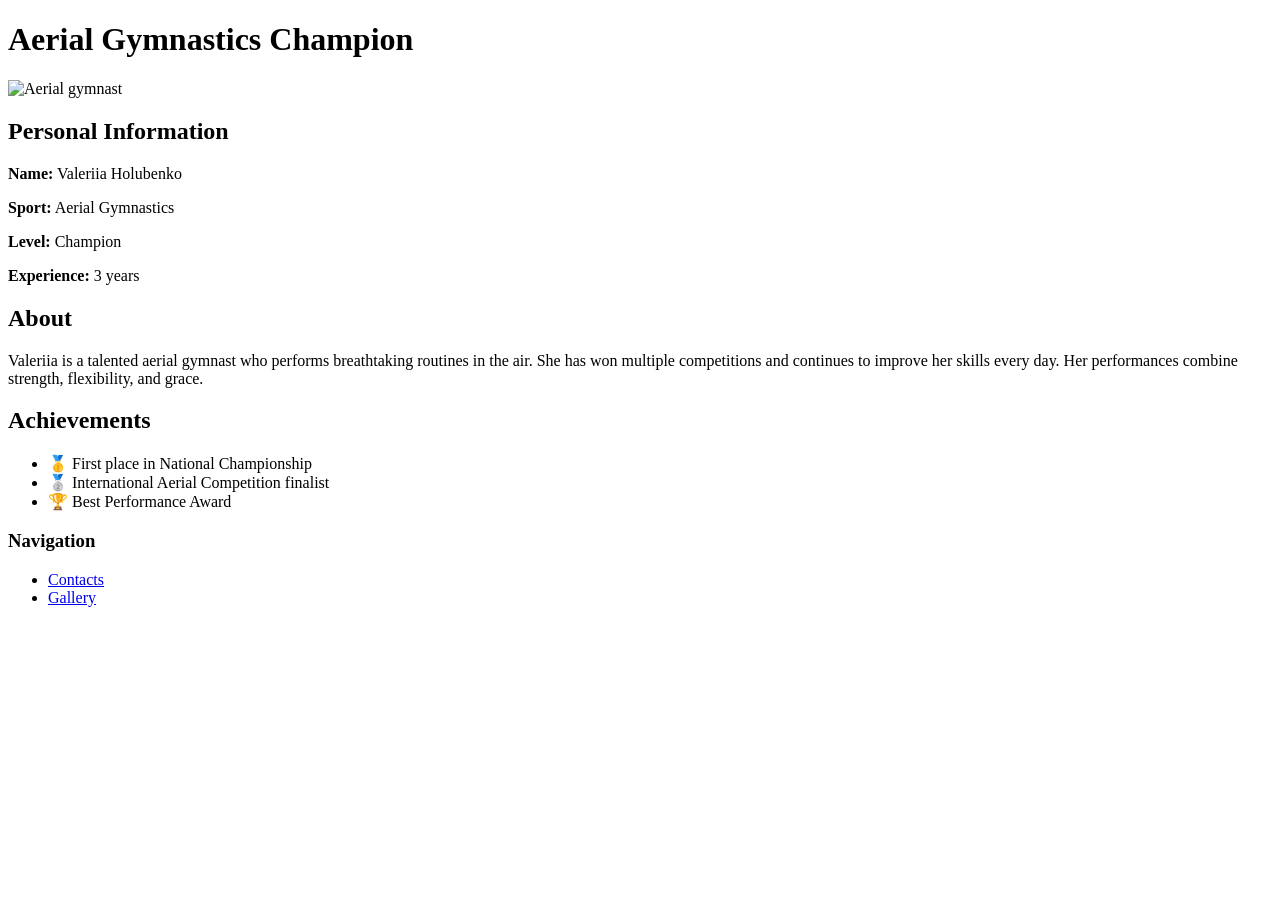
==== index.html @ 72f152f5 "Add HTML homework" ====
<!DOCTYPE html>
<html>
<head>
    <meta charset="UTF-8">
    <title>Aerial Gymnast Champion</title>
</head>
<body>

<h1>Aerial Gymnastics Champion</h1>

<img src="photo/myphoto.jpg" width="250" alt="Aerial gymnast">

<h2>Personal Information</h2>

<p><b>Name:</b> Valeriia Holubenko</p>
<p><b>Sport:</b> Aerial Gymnastics</p>
<p><b>Level:</b> Champion</p>
<p><b>Experience:</b> 3 years</p>

<h2>About</h2>

<p>
Valeriia is a talented aerial gymnast who performs breathtaking routines in the air.
She has won multiple competitions and continues to improve her skills every day.
Her performances combine strength, flexibility, and grace.
</p>

<h2>Achievements</h2>

<ul>
    <li>🥇 First place in National Championship</li>
    <li>🥈 International Aerial Competition finalist</li>
    <li>🏆 Best Performance Award</li>
</ul>

<h3>Navigation</h3>

<ul>
    <li><a href="pages/contact.html">Contacts</a></li>
    <li><a href="pages/gallery.html">Gallery</a></li>
</ul>

</body>
</html>
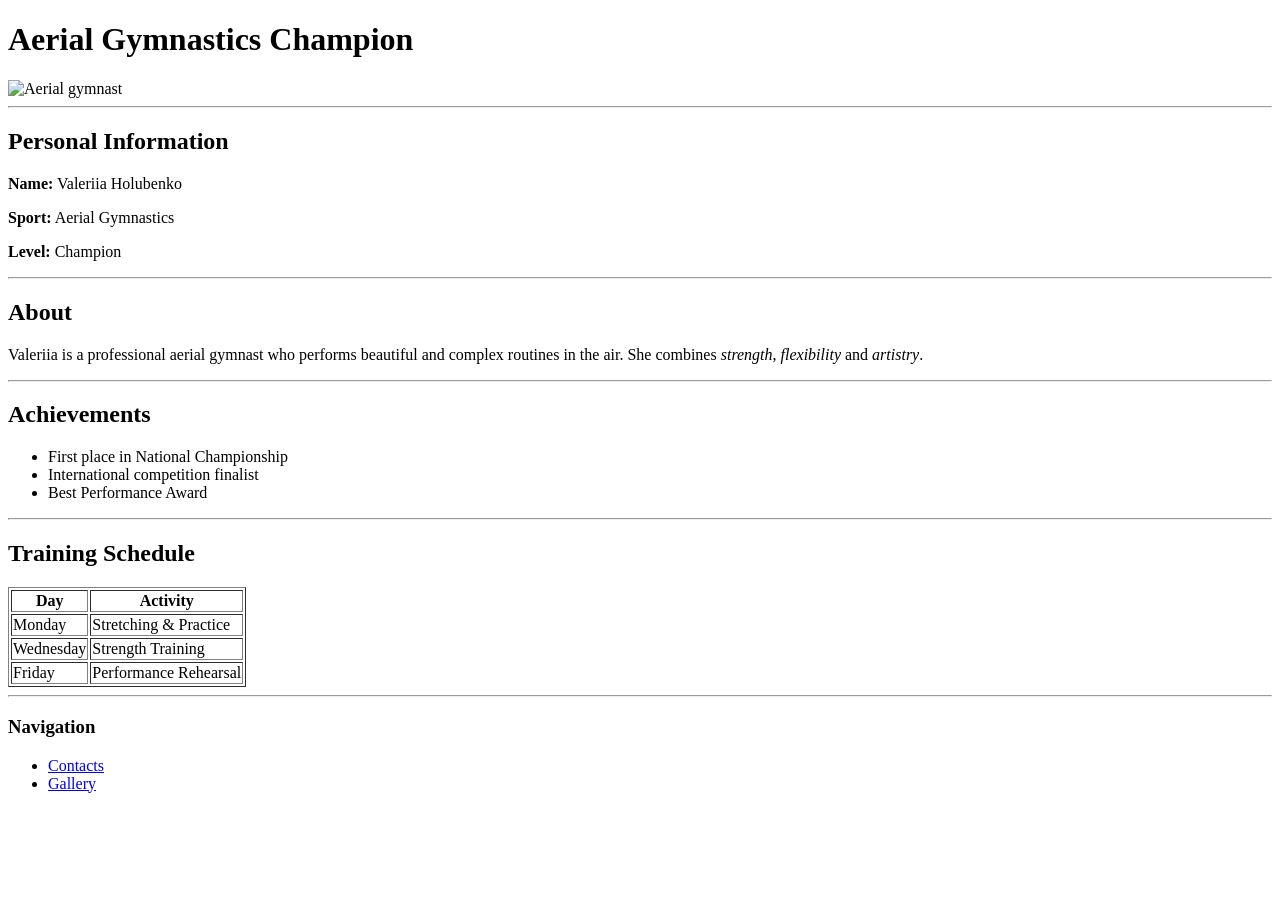
==== commit 0c18ab99: "HTML homework 2.0" ====
--- a/index.html
+++ b/index.html
@@ -10,28 +10,57 @@
 
 <img src="photo/myphoto.jpg" width="250" alt="Aerial gymnast">
 
+<hr>
+
 <h2>Personal Information</h2>
 
 <p><b>Name:</b> Valeriia Holubenko</p>
 <p><b>Sport:</b> Aerial Gymnastics</p>
 <p><b>Level:</b> Champion</p>
-<p><b>Experience:</b> 3 years</p>
+
+<hr>
 
 <h2>About</h2>
 
 <p>
-Valeriia is a talented aerial gymnast who performs breathtaking routines in the air.
-She has won multiple competitions and continues to improve her skills every day.
-Her performances combine strength, flexibility, and grace.
+Valeriia is a professional aerial gymnast who performs beautiful and complex routines in the air.
+She combines <i>strength</i>, <i>flexibility</i> and <i>artistry</i>.
 </p>
+
+<hr>
 
 <h2>Achievements</h2>
 
 <ul>
-    <li>🥇 First place in National Championship</li>
-    <li>🥈 International Aerial Competition finalist</li>
-    <li>🏆 Best Performance Award</li>
+    <li> First place in National Championship</li>
+    <li> International competition finalist</li>
+    <li> Best Performance Award</li>
 </ul>
+
+<hr>
+
+<h2>Training Schedule</h2>
+
+<table border="1">
+    <tr>
+        <th>Day</th>
+        <th>Activity</th>
+    </tr>
+    <tr>
+        <td>Monday</td>
+        <td>Stretching & Practice</td>
+    </tr>
+    <tr>
+        <td>Wednesday</td>
+        <td>Strength Training</td>
+    </tr>
+    <tr>
+        <td>Friday</td>
+        <td>Performance Rehearsal</td>
+    </tr>
+</table>
+
+<hr>
 
 <h3>Navigation</h3>
 
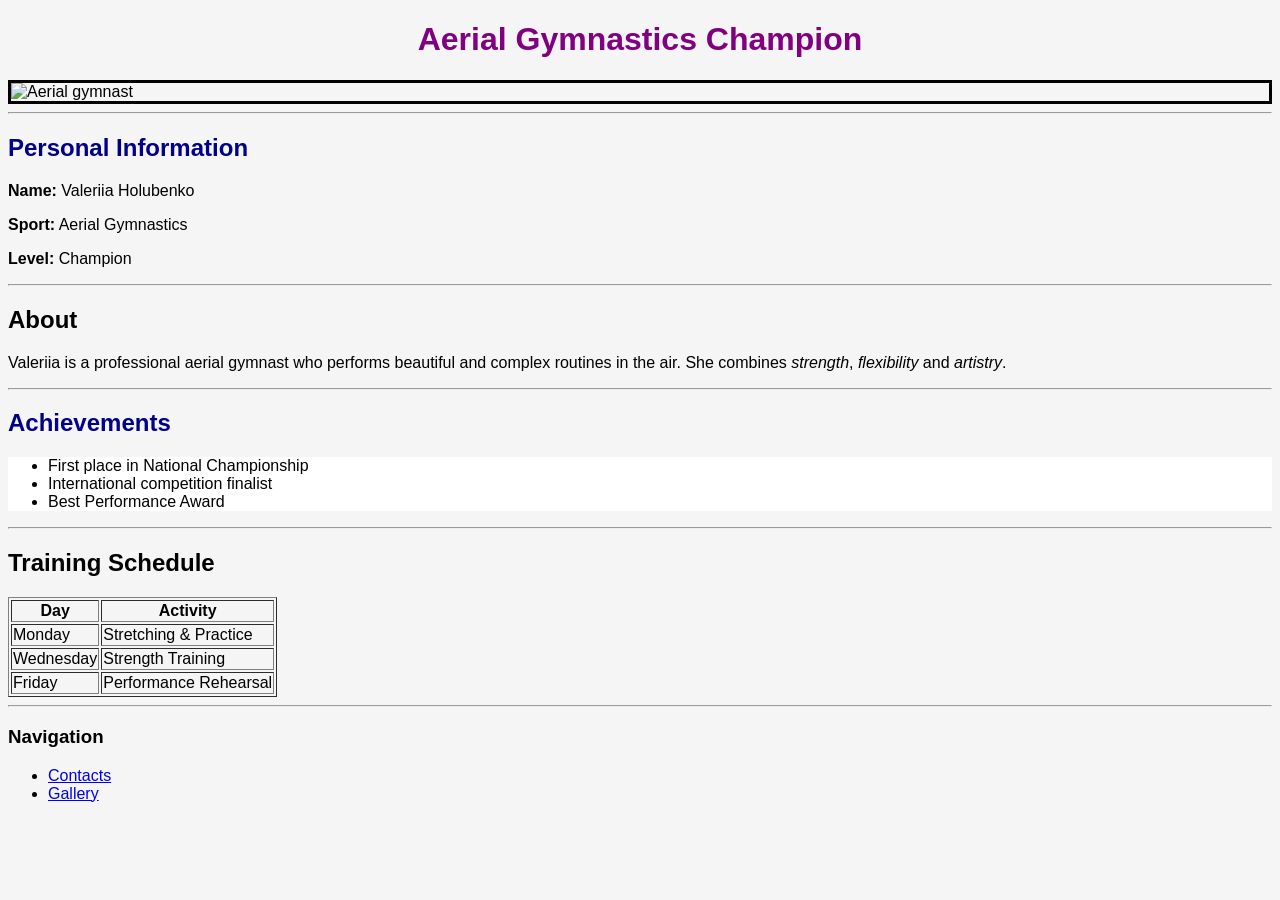
==== commit ae5c4355: "Add styles" ====
--- a/index.html
+++ b/index.html
@@ -3,20 +3,21 @@
 <head>
     <meta charset="UTF-8">
     <title>Aerial Gymnast Champion</title>
+    <link rel="stylesheet" href="style.css">
 </head>
+
 <body>
+<h1 class="title">Aerial Gymnastics Champion</h1>
 
-<h1>Aerial Gymnastics Champion</h1>
-
-<img src="photo/myphoto.jpg" width="250" alt="Aerial gymnast">
+<img src="photo/myphoto.jpg" class="photo" alt="Aerial gymnast">
 
 <hr>
 
-<h2>Personal Information</h2>
+<h2 class="section">Personal Information</h2>
 
-<p><b>Name:</b> Valeriia Holubenko</p>
-<p><b>Sport:</b> Aerial Gymnastics</p>
-<p><b>Level:</b> Champion</p>
+<p class="text"><b>Name:</b> Valeriia Holubenko</p>
+<p class="text"><b>Sport:</b> Aerial Gymnastics</p>
+<p class="text"><b>Level:</b> Champion</p>
 
 <hr>
 
@@ -29,9 +30,9 @@
 
 <hr>
 
-<h2>Achievements</h2>
+<h2 class="section">Achievements</h2>
 
-<ul>
+<ul class="list">
     <li> First place in National Championship</li>
     <li> International competition finalist</li>
     <li> Best Performance Award</li>
--- a/style.css
+++ b/style.css
@@ -0,0 +1,27 @@
+body {
+    background-color: #f5f5f5;
+    font-family: Arial;
+}
+
+.title {
+    color: purple;
+    text-align: center;
+}
+
+.photo {
+    display: block;
+    margin: 0 auto;
+    border: 3px solid black;
+}
+
+.section {
+    color: darkblue;
+}
+
+.text {
+    font-size: 16px;
+}
+
+.list {
+    background-color: white;
+}
